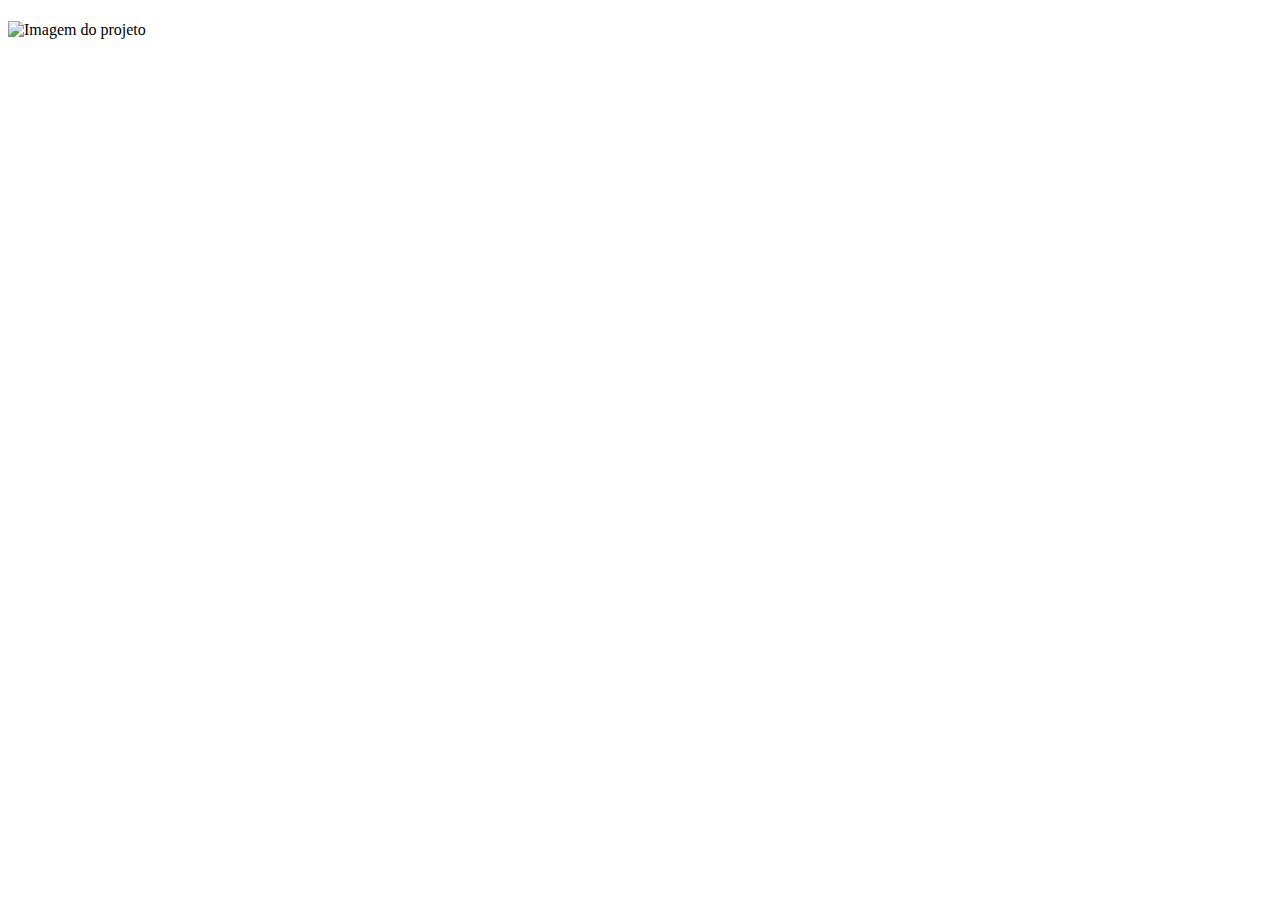
==== quartos.html @ 17a6380b "commit inicial. Projeto html nao estilizado" ====
<!DOCTYPE html>
<html lang="pt=BR">
    <head>
        <meta charset="UFT-8">
        <meta name="viewport" content="width=device-width, initial-scale=1.0">
        <title>rotas</title>     
    </head>
    <body>
        <h1></h1>
        <div>
            <img src="image.png" title="Imagem do Projeto" alt="Imagem do projeto" />
            <p></p> 
        </div>
    </body>
</html>
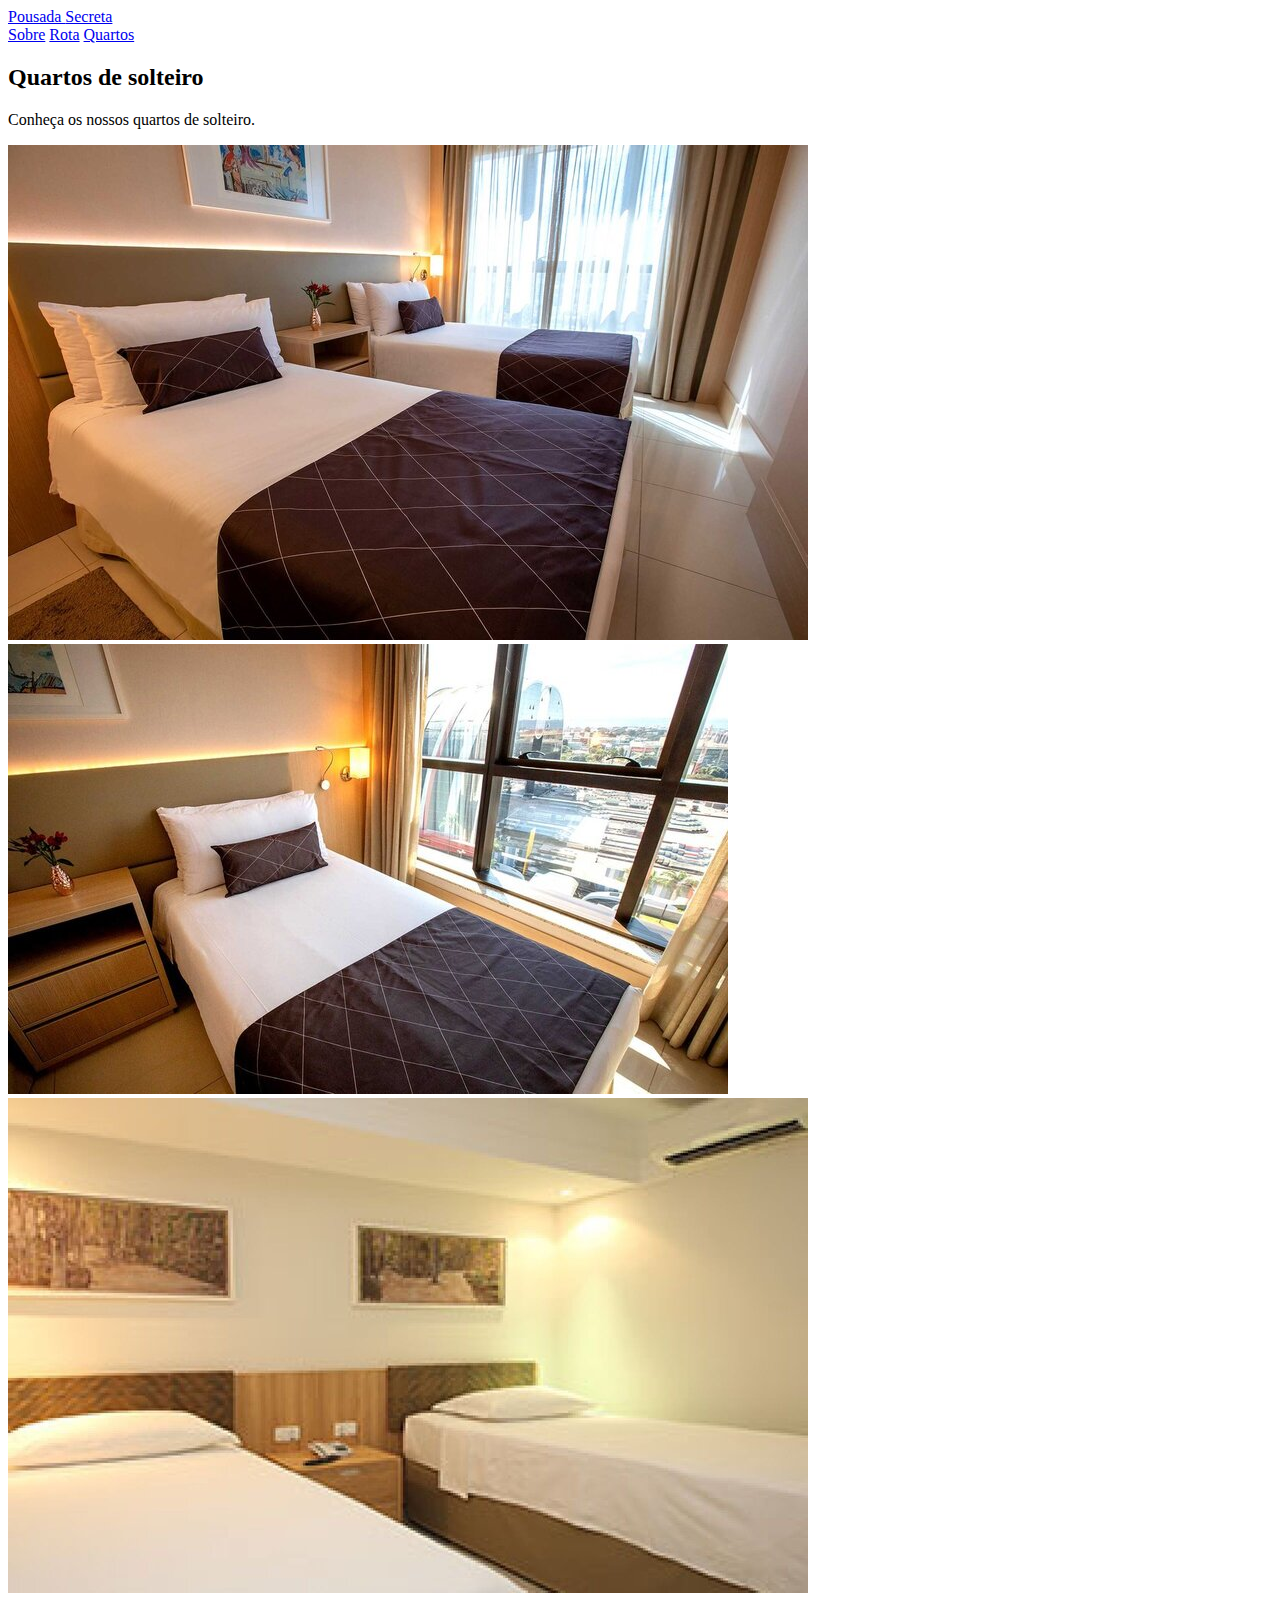
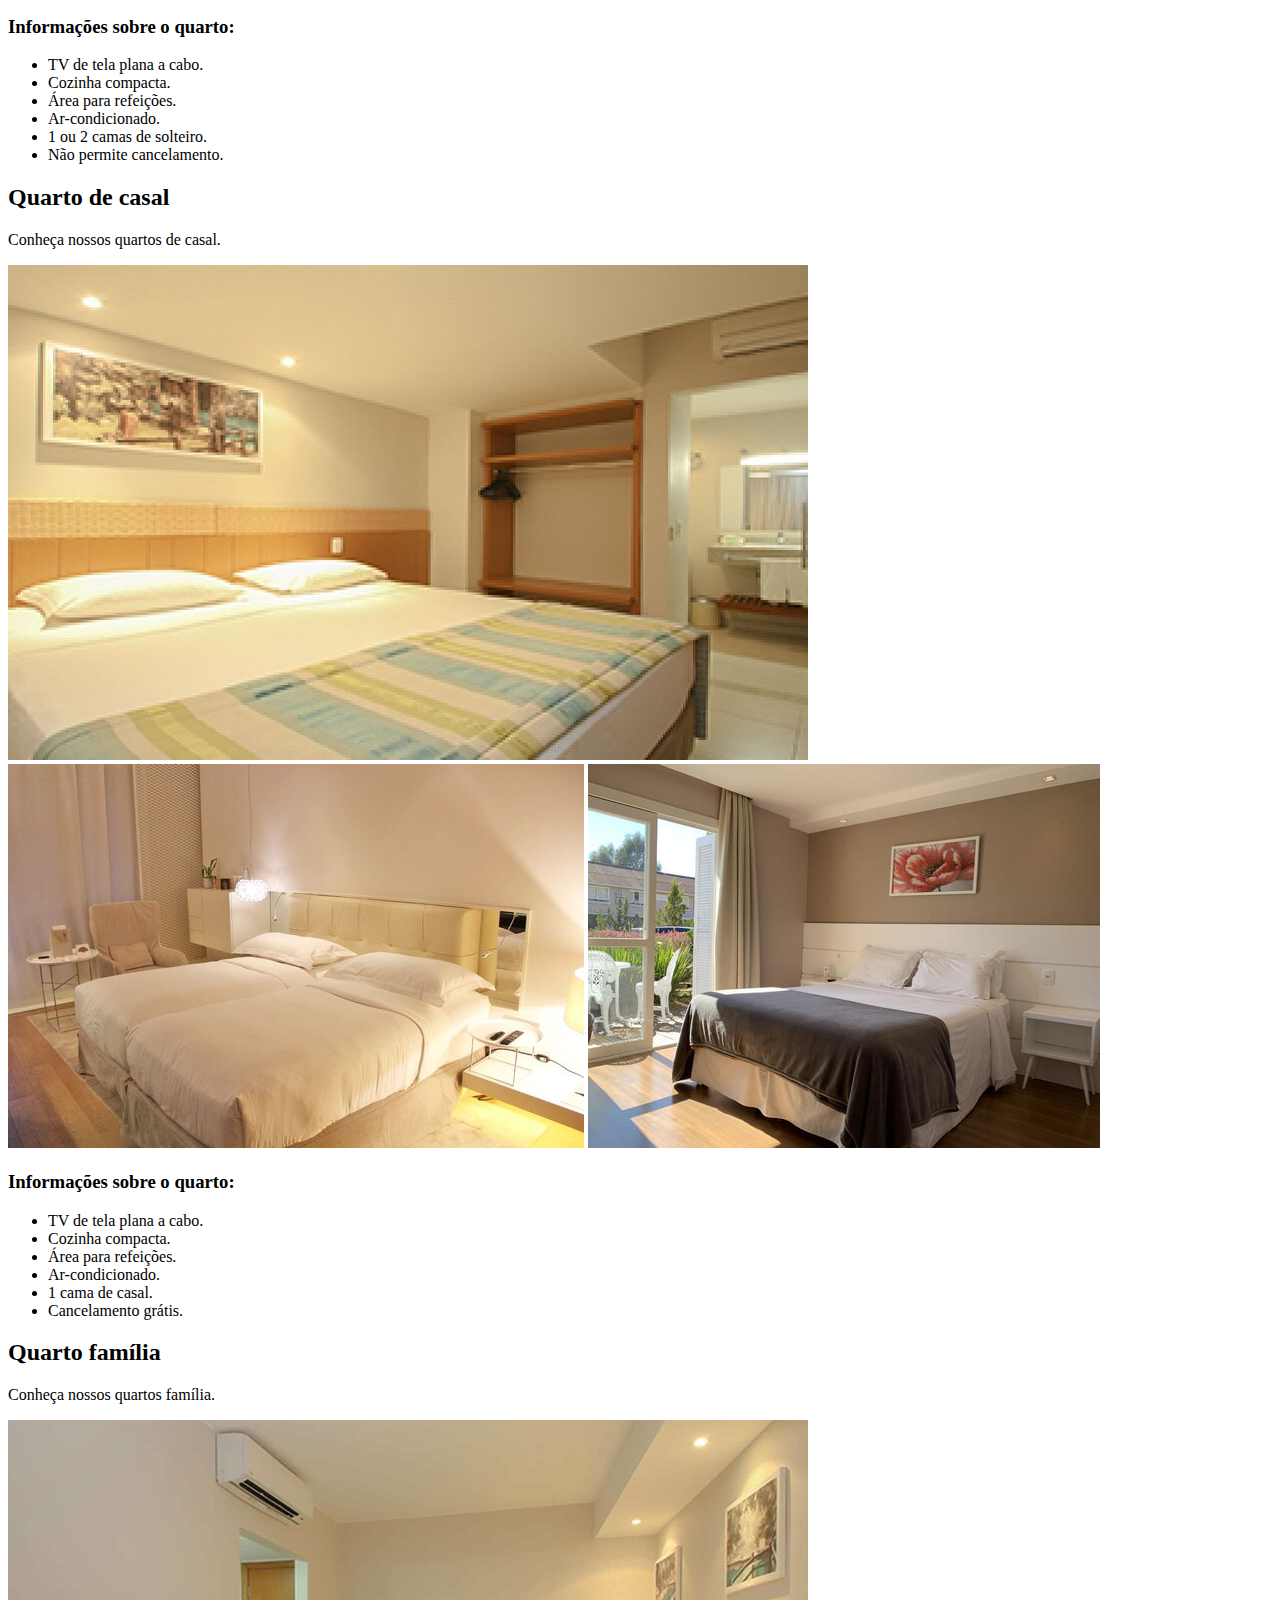
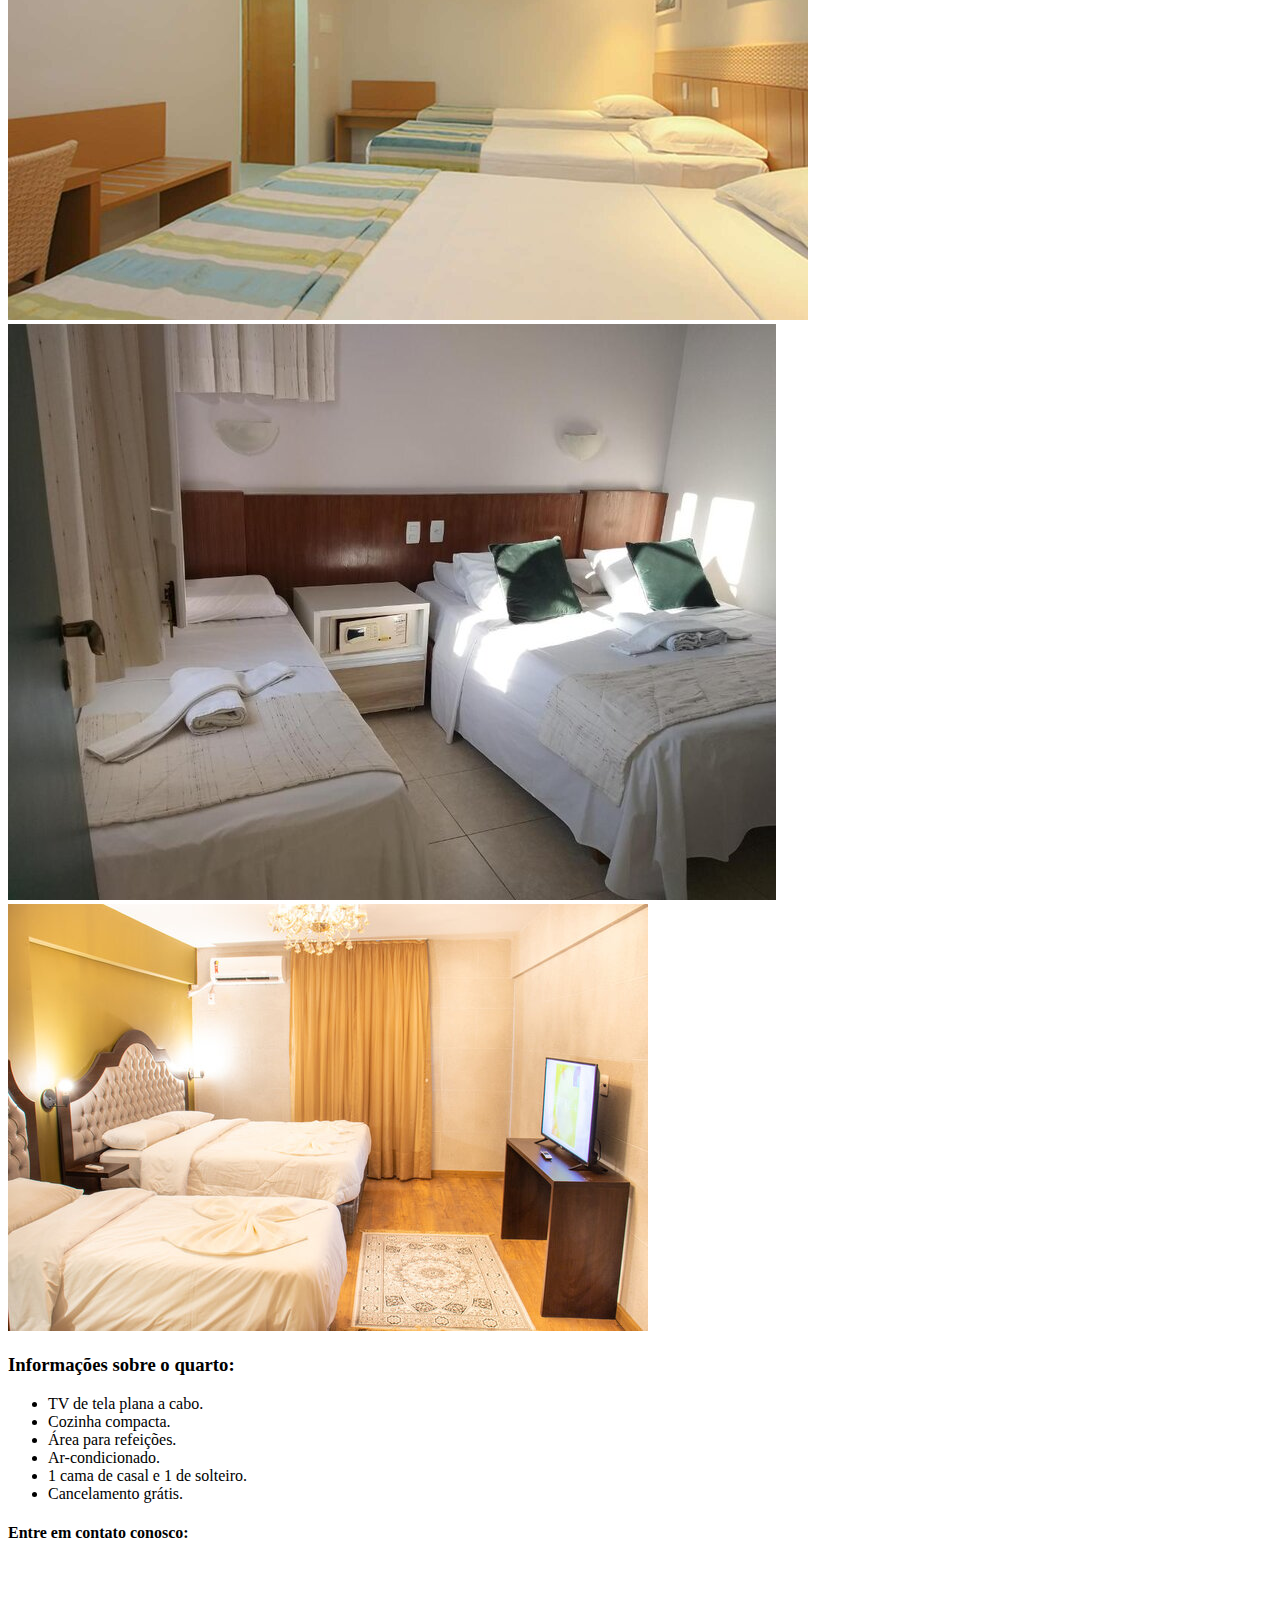
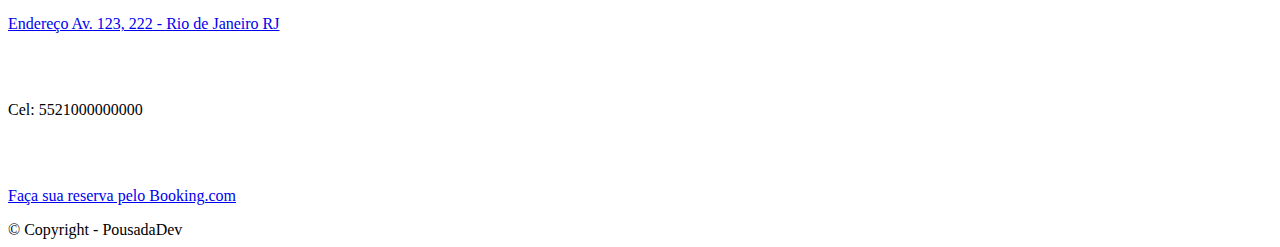
==== commit 0def0008: "Criado pagina de quartos" ====
--- a/quartos.html
+++ b/quartos.html
@@ -1,15 +1,154 @@
 <!DOCTYPE html>
-<html lang="pt=BR">
-    <head>
-        <meta charset="UFT-8">
-        <meta name="viewport" content="width=device-width, initial-scale=1.0">
-        <title>rotas</title>     
-    </head>
-    <body>
-        <h1></h1>
+<html lang="pt-BR">
+
+<head>
+    <meta charset="UTF-8">
+    <meta name="viewport" content="width=device-width, initial-scale=1.0">
+    <title>Pousada Dev</title>
+    <link href="https://fonts.googleapis.com/css2?family=Source+Sans+Pro:ital,wght@0,200;0,300;0,400;0,600;0,700;0,900;1,200;1,300;1,400;1,600;1,700;1,900&display=swap" rel="stylesheet">
+</head>
+
+<body>
+    <div class="topo">
+        <div class="limitar-container container">
+            <a href="#" class="titulo">Pousada <span>Secreta</span></a>
+
+            <div>
+                <a class="link" href="#sobre">Sobre</a>
+                <a class="link" href="#rota">Rota</a>
+                <a class="link" href="quartos.html">Quartos</a>
+            </div>
+        </div>
+    </div>
+
+    <div>
+        <div></div>
+
+        <div id="solteiro">
+            <h2>
+                Quartos de solteiro
+            </h2>
+
+            <p>
+                Conheça os nossos quartos de solteiro.
+            </p>
+        </div>
+
         <div>
-            <img src="image.png" title="Imagem do Projeto" alt="Imagem do projeto" />
-            <p></p> 
+            <img src="assets/quarto-solteiro1.jpg" alt="Quarto de solteiro 1" title="Quarto de solteiro 1">
+            <img src="assets/quarto-solteiro2.jpg" alt="Quarto de solteiro 2" title="Quarto de solteiro 2">
+            <img src="assets/quarto-solteiro3.jpg" alt="Quarto de solteiro 3" title="Quarto de solteiro 3">
         </div>
-    </body>
+
+        <div>
+            <h3>Informações sobre o quarto:</h3>
+
+            <ul>
+                <li>TV de tela plana a cabo.</li>
+                <li>Cozinha compacta.</li>
+                <li>Área para refeições.</li>
+                <li>Ar-condicionado.</li>
+                <li>1 ou 2 camas de solteiro.</li>
+                <li>Não permite cancelamento.</li>
+            </ul>
+        </div>
+
+
+        <div id="casal">
+            <h2>
+                Quarto de casal
+            </h2>
+
+            <p>
+                Conheça nossos quartos de casal.
+            </p>
+        </div>
+
+        <div>
+            <img src="assets/quarto-casal1.jpg" alt="Quarto de casal 1" title="Quarto de casal 1">
+            <img src="assets/quarto-casal2.jpg" alt="Quarto de casal 2" title="Quarto de casal 2">
+            <img src="assets/quarto-casal3.jpg" alt="Quarto de casal 3" title="Quarto de casal 3">
+        </div>
+
+        <div>
+            <h3>Informações sobre o quarto:</h3>
+
+            <ul>
+                <li>TV de tela plana a cabo.</li>
+                <li>Cozinha compacta.</li>
+                <li>Área para refeições.</li>
+                <li>Ar-condicionado.</li>
+                <li>1 cama de casal.</li>
+                <li>Cancelamento grátis.</li>
+            </ul>
+        </div>
+
+        <div id="familia">
+            <h2>
+                Quarto família
+            </h2>
+
+            <p>
+                Conheça nossos quartos família.
+            </p>
+        </div>
+
+        <div>
+            <img src="assets/quarto-familia1.jpg" alt="Quarto família 1" title="Quarto família 1">
+            <img src="assets/quarto-familia2.jpg" alt="Quarto família 2" title="Quarto família 2">
+            <img src="assets/quarto-familia3.jpg" alt="Quarto família 3" title="Quarto família 3">
+        </div>
+
+        <div>
+            <h3>Informações sobre o quarto:</h3>
+
+            <ul>
+                <li>TV de tela plana a cabo.</li>
+                <li>Cozinha compacta.</li>
+                <li>Área para refeições.</li>
+                <li>Ar-condicionado.</li>
+                <li>1 cama de casal e 1 de solteiro.</li>
+                <li>Cancelamento grátis.</li>
+            </ul>
+        </div>
+
+    </div>
+
+    <div class="rodape">
+        <div class="limitar-container rodape-container">
+            <div class="rodape-info">
+                <h4>Entre em contato conosco:</h4>
+            </div>
+
+            <a class="rodape-info rodape-link" target="_blank" href="https://goo.gl/maps/wPAS58QxiTopxK6w7">
+                <img class="rodape-icone" src="assets/icones/endereco.png" alt="Ícone endereco" title="Ícone endereco" />
+
+                <p>
+                    Endereço Av. 123, 222 - Rio de Janeiro RJ
+                </p>
+            </a>
+
+            <div class="rodape-info">
+                <img class="rodape-icone" src="assets/icones/telefone.png" alt="Ícone telefone" title="Ícone telefone" />
+
+                <p>
+                    Cel: 5521000000000
+                </p>
+            </div>
+
+            <a class="rodape-info rodape-link" target="_blank" href="https://www.booking.com/searchresults.pt-br.html?aid=375635;label=msn-wLZ0m4wRNI00wFHQAaaO3w-79920787059858%3Atikwd-79920803013016%3Aaud-808219487%3Aloc-20%3Aneo%3Amte%3Adec%3Aqsbooking;sid=9ca5cbe6c9db71b34b98c0738ea780f4;dest_id=-666610;dest_type=city&">
+                <img class="rodape-icone" src="assets/icones/calendario.png" alt="Ícone calendario" title="Ícone calendario" />
+
+                <p>
+                    Faça sua reserva pelo Booking.com
+                </p>
+            </a>
+
+            <div class="rodape-copright">
+                © Copyright - PousadaDev
+            </div>
+        </div>
+    </div>
+</body>
+
 </html>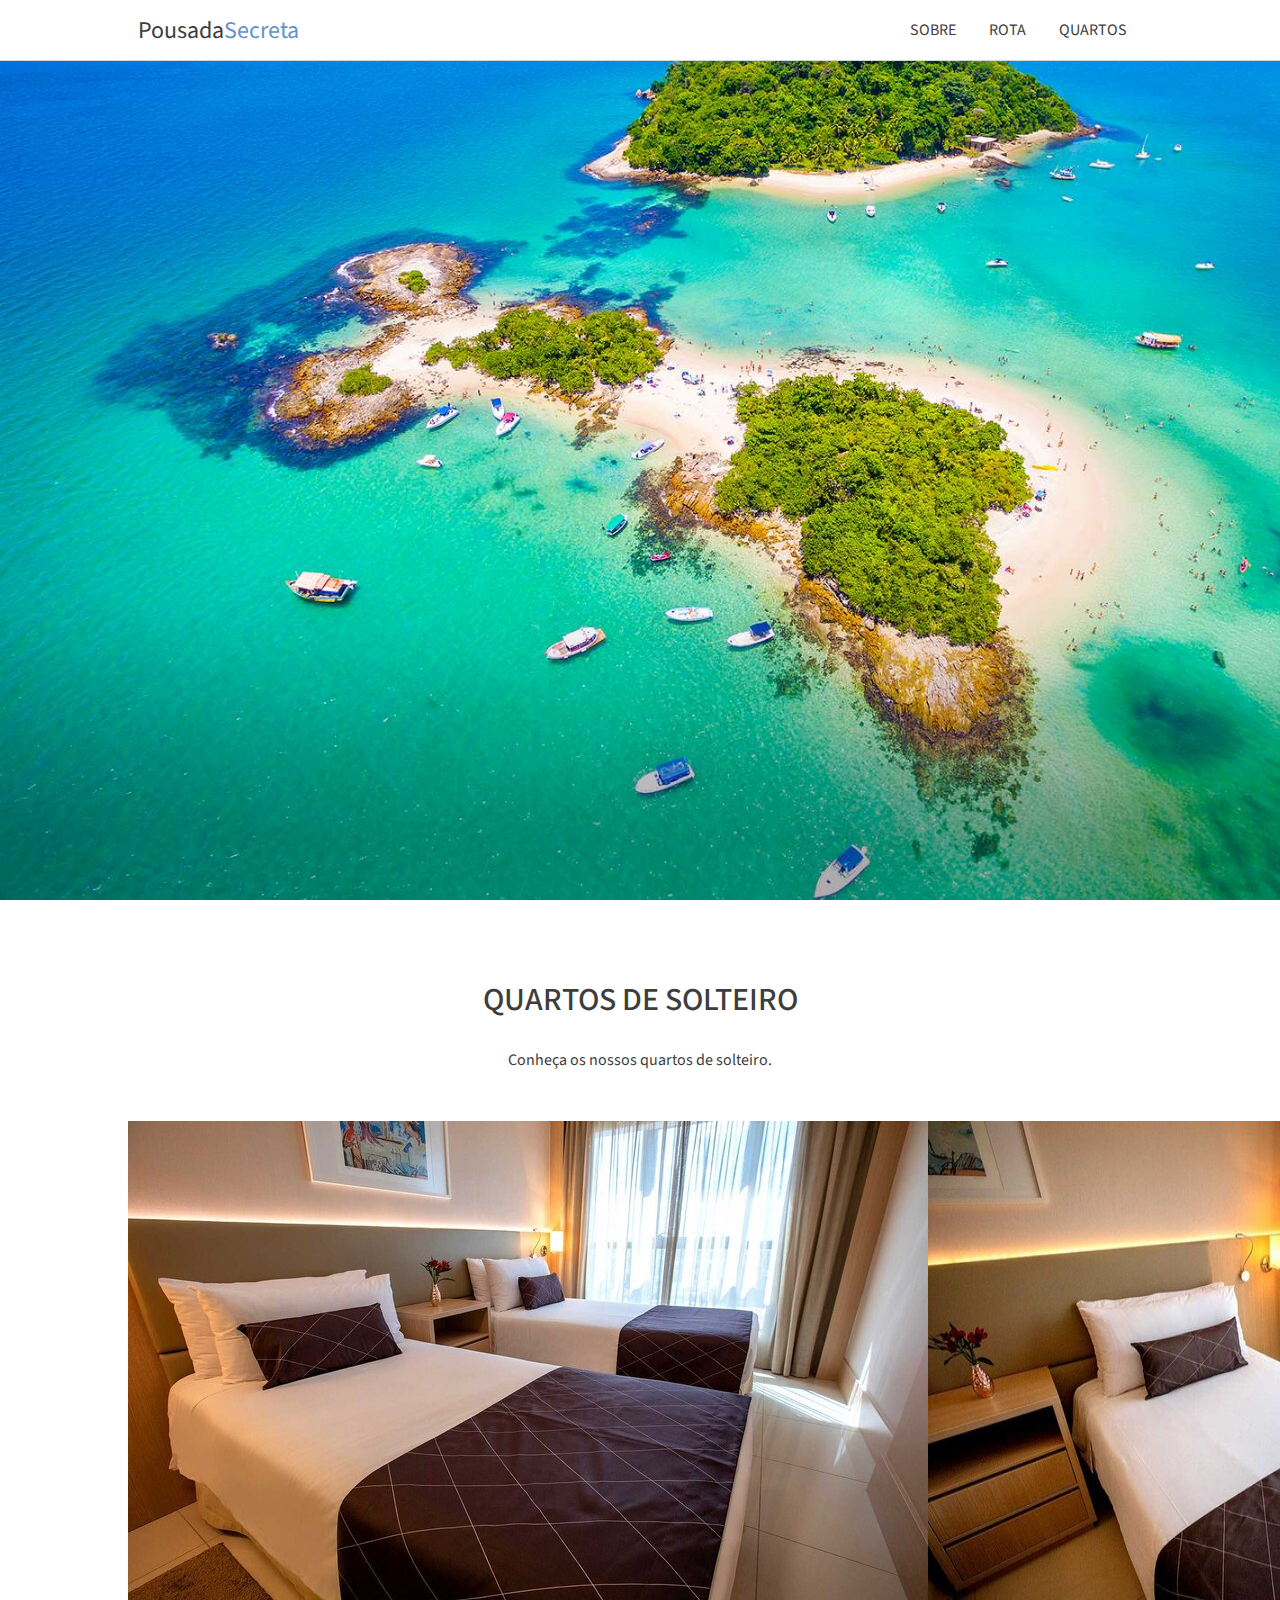
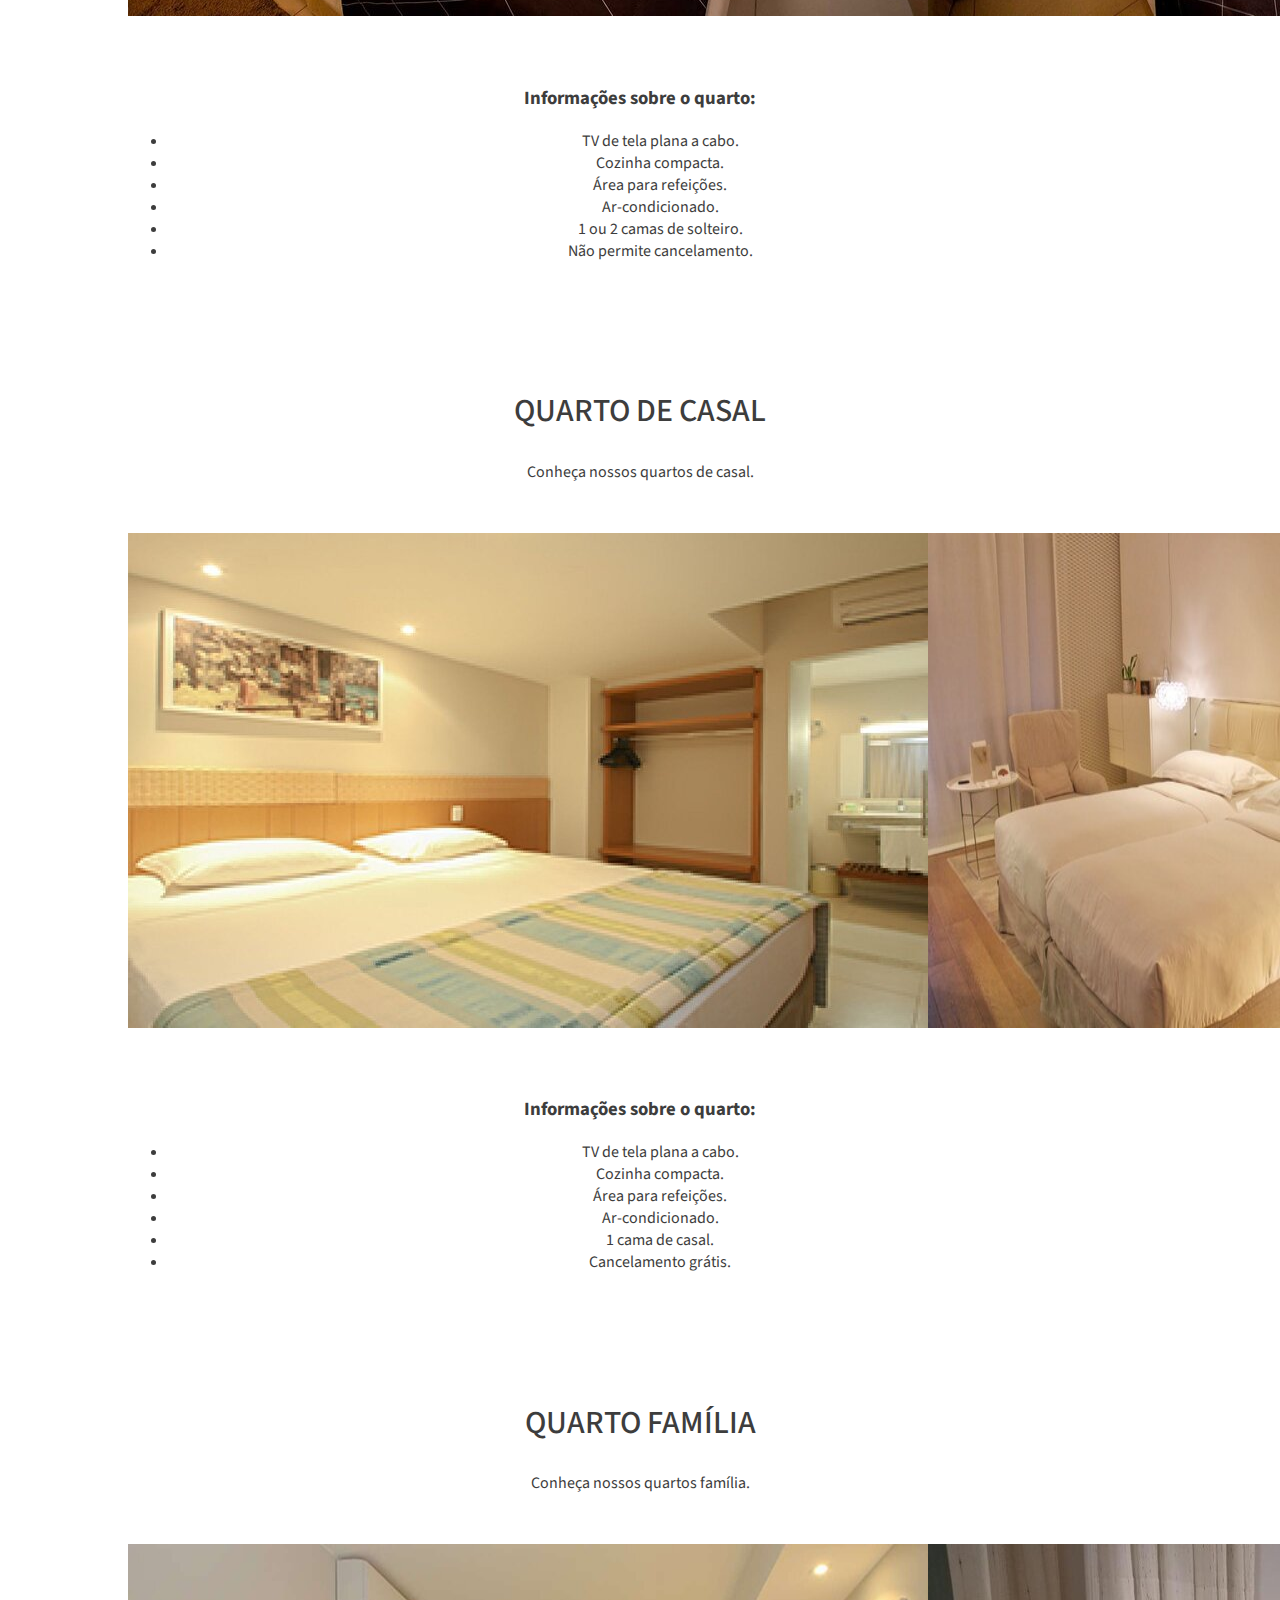
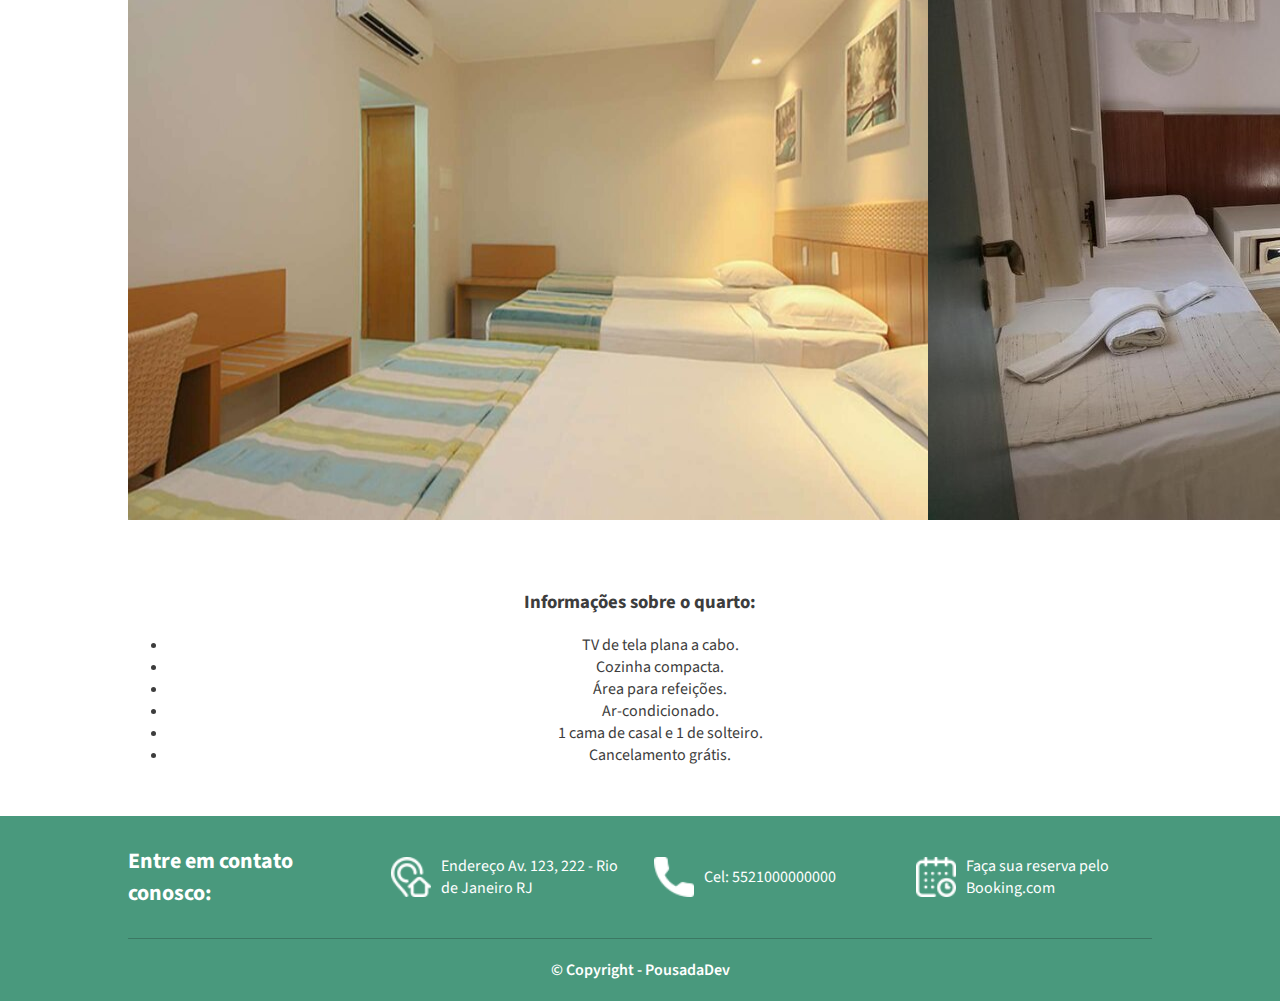
==== commit 2eb184f3: "Conclusao do projeto web  pagina Quartos" ====
--- a/quartos.html
+++ b/quartos.html
@@ -4,27 +4,30 @@
 <head>
     <meta charset="UTF-8">
     <meta name="viewport" content="width=device-width, initial-scale=1.0">
-    <title>Pousada Dev</title>
+    <title>Pousada Secreta</title>
+    <link rel="stylesheet" href="style.css">
+    <link rel="stylesheet" href="style_quartos.css">
+    <link rel="preconnect" href="https://fonts.gstatic.com">
     <link href="https://fonts.googleapis.com/css2?family=Source+Sans+Pro:ital,wght@0,200;0,300;0,400;0,600;0,700;0,900;1,200;1,300;1,400;1,600;1,700;1,900&display=swap" rel="stylesheet">
 </head>
 
 <body>
     <div class="topo">
-        <div class="limitar-container container">
-            <a href="#" class="titulo">Pousada <span>Secreta</span></a>
+        <div class="container">
+            <a href="index.html" class="titulo">Pousada<span>Secreta</span></a>
 
-            <div>
-                <a class="link" href="#sobre">Sobre</a>
-                <a class="link" href="#rota">Rota</a>
-                <a class="link" href="quartos.html">Quartos</a>
-            </div>
+            <nav>
+                <a class="link" href="index.html#sobre">Sobre</a>
+                <a class="link" href="index.html#rota">Rota</a>
+                <a class="link" href="#solteiro">Quartos</a>
+            </nav>
         </div>
     </div>
 
     <div>
-        <div></div>
+        <div class="titulo-site titulo-galeria"></div>
 
-        <div id="solteiro">
+        <div id="solteiro" class="limitar-container titulo-box">
             <h2>
                 Quartos de solteiro
             </h2>
@@ -34,16 +37,16 @@
             </p>
         </div>
 
-        <div>
-            <img src="assets/quarto-solteiro1.jpg" alt="Quarto de solteiro 1" title="Quarto de solteiro 1">
-            <img src="assets/quarto-solteiro2.jpg" alt="Quarto de solteiro 2" title="Quarto de solteiro 2">
-            <img src="assets/quarto-solteiro3.jpg" alt="Quarto de solteiro 3" title="Quarto de solteiro 3">
+        <div class="quartos limitar-container quartos-galeria">
+            <img class="quartos-img" src="assets/quarto-solteiro1.jpg" alt="Quarto de solteiro 1" title="Quarto de solteiro 1">
+            <img class="quartos-img" src="assets/quarto-solteiro2.jpg" alt="Quarto de solteiro 2" title="Quarto de solteiro 2">
+            <img class="quartos-img" src="assets/quarto-solteiro3.jpg" alt="Quarto de solteiro 3" title="Quarto de solteiro 3">
         </div>
 
-        <div>
+        <div class="limitar-container titulo-box">
             <h3>Informações sobre o quarto:</h3>
 
-            <ul>
+            <ul class="quarto-informacoes">
                 <li>TV de tela plana a cabo.</li>
                 <li>Cozinha compacta.</li>
                 <li>Área para refeições.</li>
@@ -54,7 +57,7 @@
         </div>
 
 
-        <div id="casal">
+        <div id="casal" class="limitar-container titulo-box">
             <h2>
                 Quarto de casal
             </h2>
@@ -64,16 +67,16 @@
             </p>
         </div>
 
-        <div>
-            <img src="assets/quarto-casal1.jpg" alt="Quarto de casal 1" title="Quarto de casal 1">
-            <img src="assets/quarto-casal2.jpg" alt="Quarto de casal 2" title="Quarto de casal 2">
-            <img src="assets/quarto-casal3.jpg" alt="Quarto de casal 3" title="Quarto de casal 3">
+        <div class="quartos limitar-container">
+            <img class="quartos-img" src="assets/quarto-casal1.jpg" alt="Quarto de casal 1" title="Quarto de casal 1">
+            <img class="quartos-img" src="assets/quarto-casal2.jpg" alt="Quarto de casal 2" title="Quarto de casal 2">
+            <img class="quartos-img" src="assets/quarto-casal3.jpg" alt="Quarto de casal 3" title="Quarto de casal 3">
         </div>
 
-        <div>
+        <div class="limitar-container titulo-box">
             <h3>Informações sobre o quarto:</h3>
 
-            <ul>
+            <ul class="quarto-informacoes">
                 <li>TV de tela plana a cabo.</li>
                 <li>Cozinha compacta.</li>
                 <li>Área para refeições.</li>
@@ -83,7 +86,7 @@
             </ul>
         </div>
 
-        <div id="familia">
+        <div id="familia" class="limitar-container titulo-box">
             <h2>
                 Quarto família
             </h2>
@@ -93,16 +96,16 @@
             </p>
         </div>
 
-        <div>
-            <img src="assets/quarto-familia1.jpg" alt="Quarto família 1" title="Quarto família 1">
-            <img src="assets/quarto-familia2.jpg" alt="Quarto família 2" title="Quarto família 2">
-            <img src="assets/quarto-familia3.jpg" alt="Quarto família 3" title="Quarto família 3">
+        <div class="quartos limitar-container quartos-galeria">
+            <img class="quartos-img" src="assets/quarto-familia1.jpg" alt="Quarto família 1" title="Quarto família 1">
+            <img class="quartos-img" src="assets/quarto-familia2.jpg" alt="Quarto família 2" title="Quarto família 2">
+            <img class="quartos-img" src="assets/quarto-familia3.jpg" alt="Quarto família 3" title="Quarto família 3">
         </div>
 
-        <div>
+        <div class="limitar-container titulo-box">
             <h3>Informações sobre o quarto:</h3>
 
-            <ul>
+            <ul class="quarto-informacoes">
                 <li>TV de tela plana a cabo.</li>
                 <li>Cozinha compacta.</li>
                 <li>Área para refeições.</li>
@@ -120,13 +123,13 @@
                 <h4>Entre em contato conosco:</h4>
             </div>
 
-            <a class="rodape-info rodape-link" target="_blank" href="https://goo.gl/maps/wPAS58QxiTopxK6w7">
+            <div class="rodape-info">
                 <img class="rodape-icone" src="assets/icones/endereco.png" alt="Ícone endereco" title="Ícone endereco" />
 
                 <p>
                     Endereço Av. 123, 222 - Rio de Janeiro RJ
                 </p>
-            </a>
+            </div>
 
             <div class="rodape-info">
                 <img class="rodape-icone" src="assets/icones/telefone.png" alt="Ícone telefone" title="Ícone telefone" />
@@ -136,13 +139,13 @@
                 </p>
             </div>
 
-            <a class="rodape-info rodape-link" target="_blank" href="https://www.booking.com/searchresults.pt-br.html?aid=375635;label=msn-wLZ0m4wRNI00wFHQAaaO3w-79920787059858%3Atikwd-79920803013016%3Aaud-808219487%3Aloc-20%3Aneo%3Amte%3Adec%3Aqsbooking;sid=9ca5cbe6c9db71b34b98c0738ea780f4;dest_id=-666610;dest_type=city&">
+            <div class="rodape-info">
                 <img class="rodape-icone" src="assets/icones/calendario.png" alt="Ícone calendario" title="Ícone calendario" />
 
                 <p>
                     Faça sua reserva pelo Booking.com
                 </p>
-            </a>
+            </div>
 
             <div class="rodape-copright">
                 © Copyright - PousadaDev
--- a/style.css
+++ b/style.css
@@ -0,0 +1,191 @@
+* {
+    box-sizing: border-box;
+}
+
+body {
+    margin: 0;
+    padding: 0;
+    color: #3d3d3d;
+    font-family: 'Source Sans Pro', sans-serif;
+    background-color: #fff;
+}
+
+.container {
+    max-width: 1024px;
+}
+
+.topo {
+    position: fixed;
+    width: 100%;
+    background-color: #fff;
+    border-bottom: 1px solid #d5d5d5;
+}
+
+.topo .container {
+    display: flex;
+    align-items: center;
+    justify-content: space-between;
+    width: 100%;
+    height: 60px;
+    padding: 0 10px;
+    margin: 0 auto;
+}
+
+.titulo {
+    margin: 0 40px 0 0;
+    font-size: 24px;
+    text-decoration: none;
+    color: #3d3d3d;
+}
+
+.link {
+    text-transform: uppercase;
+    line-height: 18px;
+    text-decoration: none;
+    padding: 0px 15px 10px 15px;
+    color: #3d3d3d
+}
+
+.link:hover {
+    border-bottom: 3px solid #6592c9;
+}
+
+.titulo span {
+    color: #6592c9;
+}
+
+.titulo-site {
+    background-image: url('assets/img-fundo.jpg');
+    background-repeat: no-repeat;
+    background-size: cover;
+    height: 100vh;
+    display: flex;
+    justify-content: center;
+    align-items: center;
+}
+
+.titulo-site-descricao {
+    color: #fff;
+    font-size: 28px;
+    background-color: #0a9077b3;
+    border: 1px solid;
+    padding: 0 20px;
+    border-radius: 4px;
+    text-align: center;
+}
+
+.quartos {
+    display: flex;
+    justify-content: space-between;
+}
+
+.quarto {
+    margin-right: 30px;
+    padding-bottom: 20px;
+    border-bottom: 2px solid #00836a;
+    text-decoration: none;
+    color: #3d3d3d;
+}
+
+.quarto:last-child {
+    margin-right: 0px;
+}
+
+.limitar-container {
+    max-width: 1024px;
+    margin: 0 auto;
+}
+
+.container-rota {
+    display: flex;
+    align-items: center;
+    justify-content: center;
+}
+
+.titulo-box {
+    text-align: center;
+    margin-bottom: 50px;
+    padding-top: 50px;
+}
+
+.titulo-box h2 {
+    font-size: 32px;
+    font-weight: 500;
+    text-transform: uppercase;
+}
+
+img {
+    width: 100%;
+}
+
+.quarto p {
+    font-size: 20px;
+    font-weight: 600;
+    text-transform: uppercase;
+    text-align: center;
+    margin-top: 15px;
+}
+
+.descricoes {
+    display: flex;
+    flex-wrap: wrap;
+    justify-content: space-between;
+    padding-bottom: 50px;
+}
+
+.descricao {
+    display: flex;
+    width: 45%;
+    margin: 0 10px;
+    align-items: center;
+    justify-content: space-between;
+}
+
+.descricao-img {
+    width: 100px;
+    height: 113px;
+    object-fit: cover;
+    margin-left: 10px;
+}
+
+.rodape-copright {
+    text-align: center;
+    padding: 20px;
+    border-top: 1px solid #3b7863;
+    color: #fff;
+    font-weight: 600;
+    width: 100%;
+}
+
+.rodape {
+    background-color: #49997d;
+    color: #fff;
+}
+
+.rodape h4 {
+    font-size: 22px;
+}
+
+.rodape-container {
+    display: flex;
+    flex-wrap: wrap;
+    justify-content: space-between;
+}
+
+.rodape-info {
+    width: 23%;
+    display: flex;
+    align-items: center;
+}
+
+.rodape-link {
+    margin-right: 10px;
+    color: #fff;
+    text-decoration: none;
+}
+
+.rodape-icone {
+    width: 40px;
+    height: 40px;
+    margin-right: 10px;
+}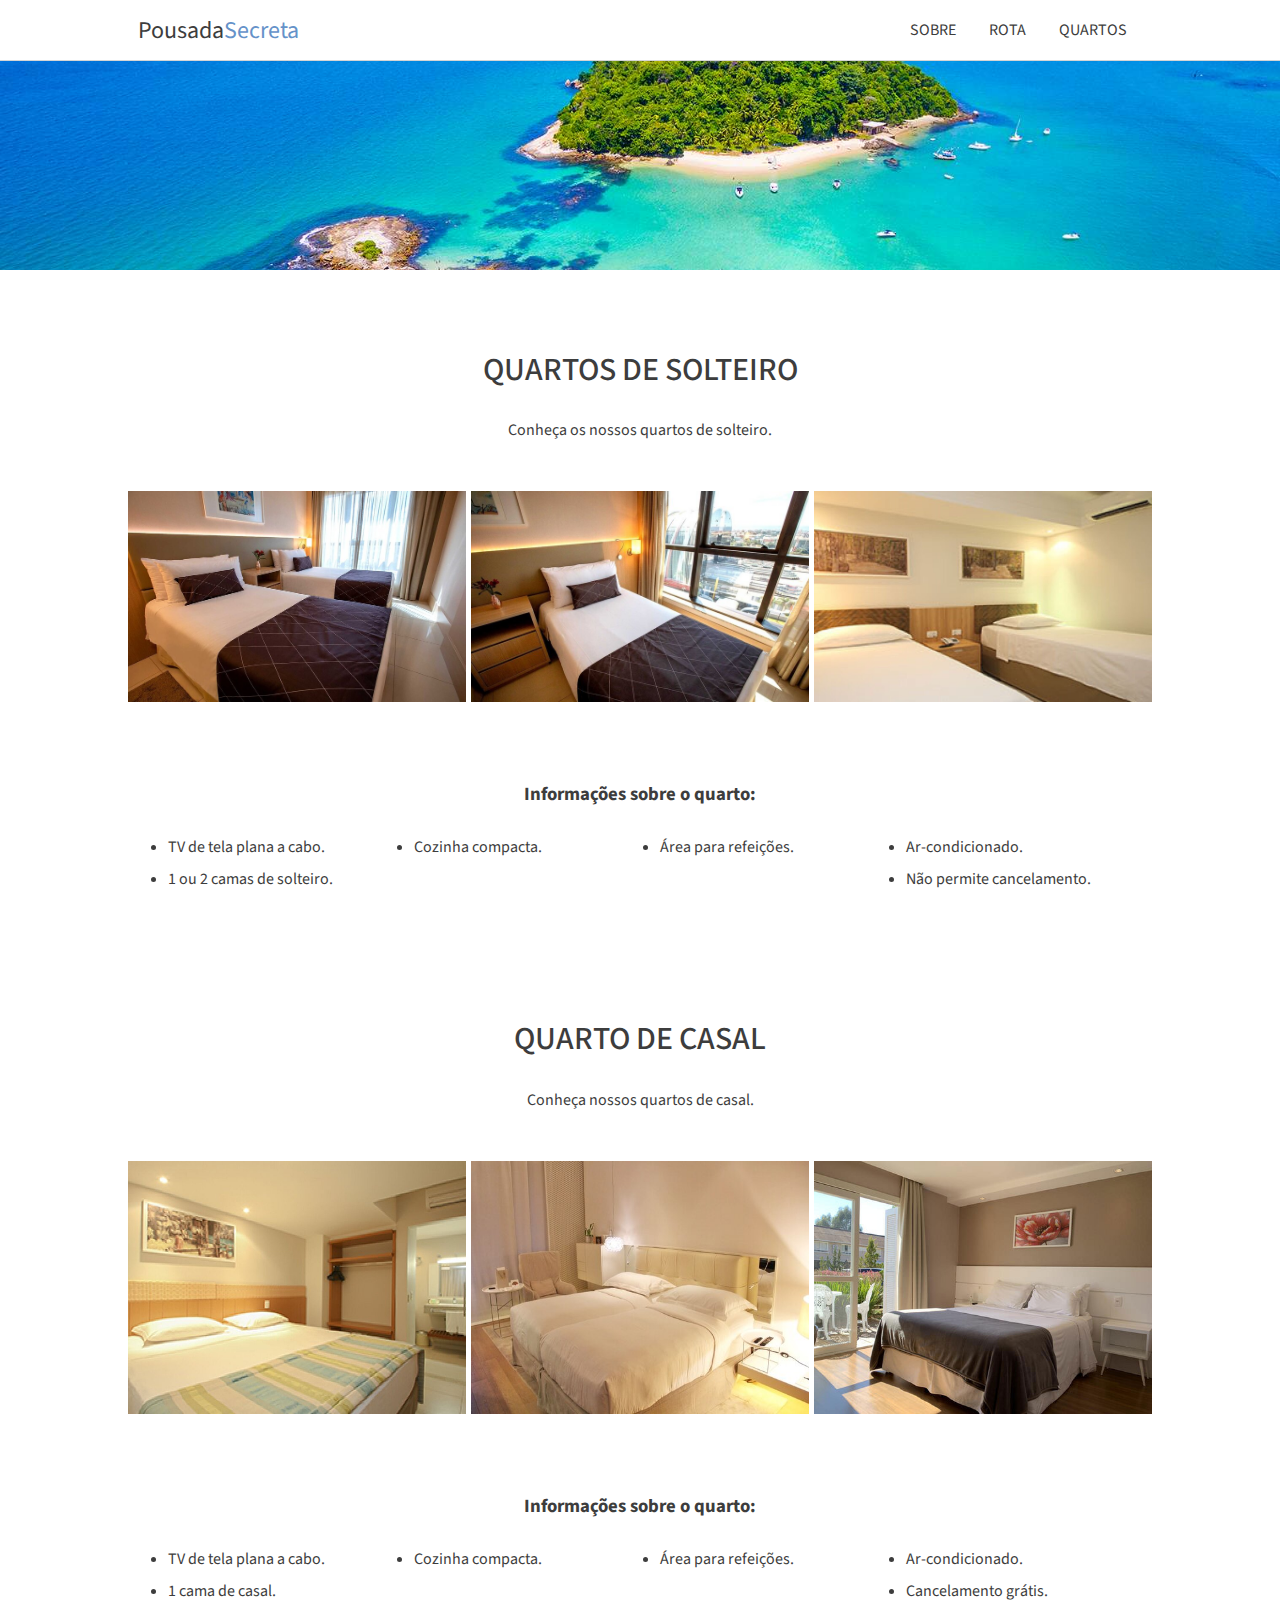
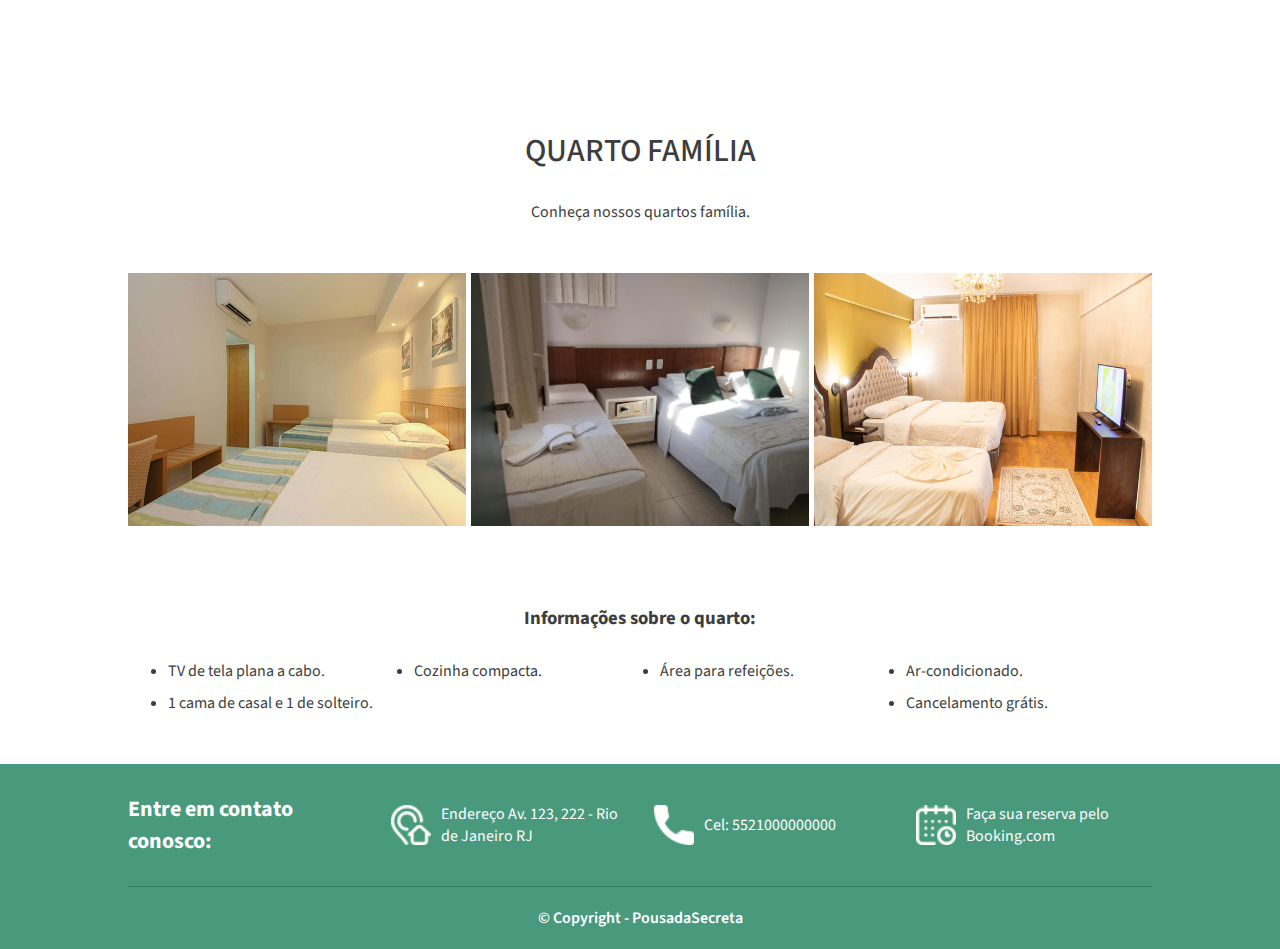
==== commit cc5eb104: "Correção de bugs no html" ====
--- a/quartos.html
+++ b/quartos.html
@@ -148,7 +148,7 @@
             </div>
 
             <div class="rodape-copright">
-                © Copyright - PousadaDev
+                © Copyright - PousadaSecreta
             </div>
         </div>
     </div>
--- a/style.css
+++ b/style.css
@@ -96,12 +96,6 @@
     margin: 0 auto;
 }
 
-.container-rota {
-    display: flex;
-    align-items: center;
-    justify-content: center;
-}
-
 .titulo-box {
     text-align: center;
     margin-bottom: 50px;
@@ -148,6 +142,15 @@
     margin-left: 10px;
 }
 
+.rodape {
+    background-color: #49997d;
+    color: #fff;
+}
+
+.rodape h4 {
+    font-size: 22px;
+}
+
 .rodape-copright {
     text-align: center;
     padding: 20px;
@@ -155,15 +158,6 @@
     color: #fff;
     font-weight: 600;
     width: 100%;
-}
-
-.rodape {
-    background-color: #49997d;
-    color: #fff;
-}
-
-.rodape h4 {
-    font-size: 22px;
 }
 
 .rodape-container {
--- a/style_quartos.css
+++ b/style_quartos.css
@@ -0,0 +1,20 @@
+.titulo-galeria {
+  height: 30vh;
+}
+
+.quartos-img{
+  width: 33%;
+  padding-bottom: 10px;
+}
+
+.quarto-informacoes {
+  display: flex;
+  justify-content: space-between;
+  flex-wrap: wrap;
+}
+
+.quarto-informacoes li {
+  width: 25%;
+  text-align: left;
+  margin-top: 10px;
+}